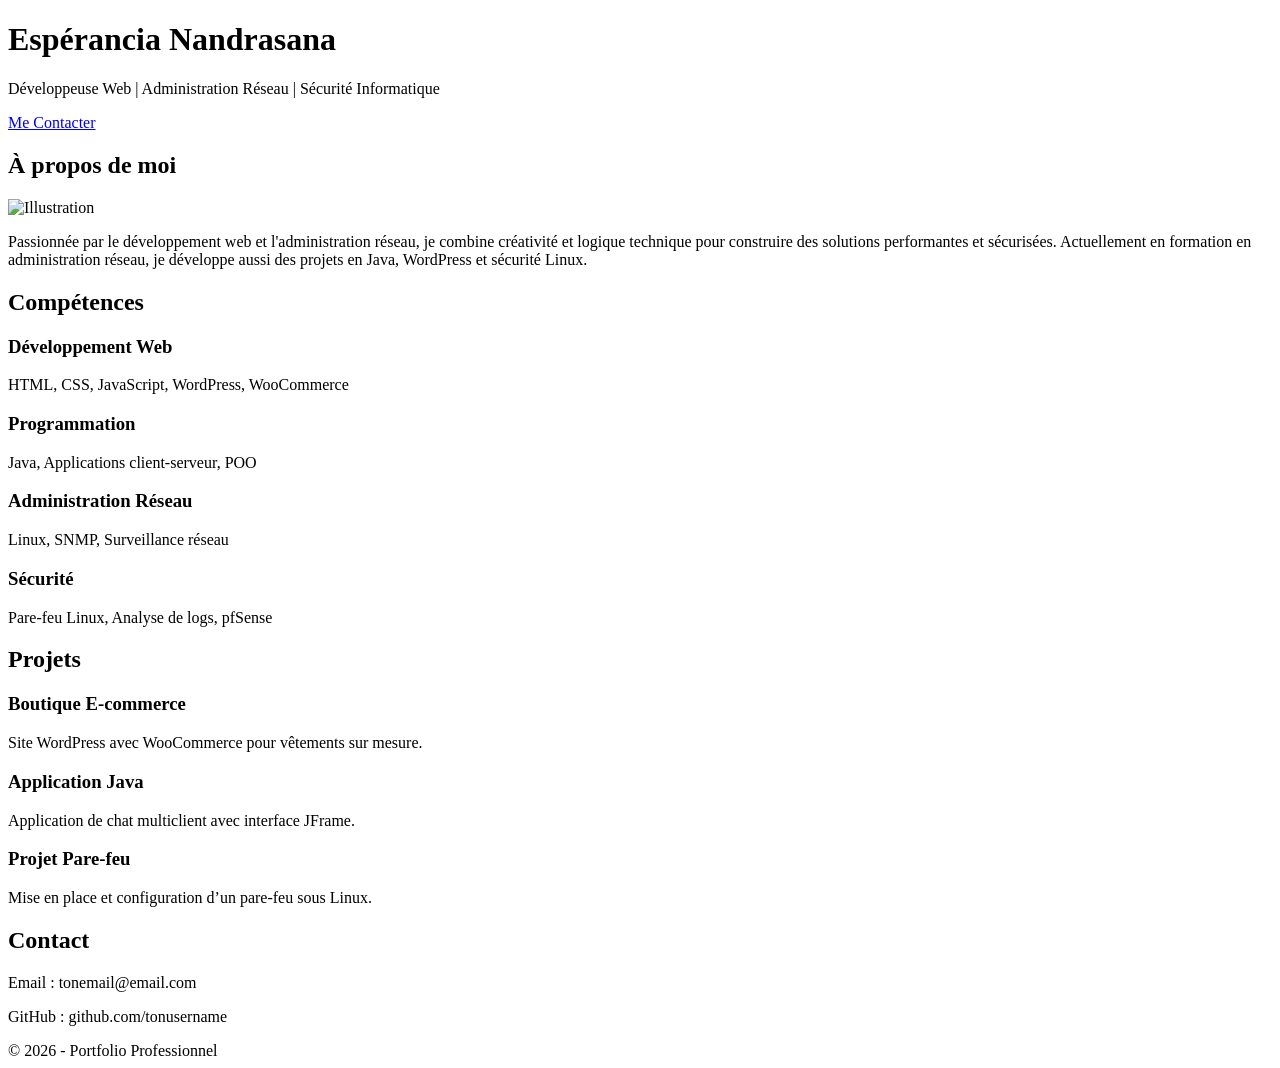
==== index.html @ 8e3c9a3a "Add files via upload" ====
<!DOCTYPE html>
<html lang="fr">
<head>
    <meta charset="UTF-8">
    <title>Portfolio - Espérancia</title>
    <meta name="viewport" content="width=device-width, initial-scale=1.0">

    <!-- Google Font -->
    <link href="https://fonts.googleapis.com/css2?family=Poppins:wght@300;400;600;700&display=swap" rel="stylesheet">

    <!-- Lien vers le CSS -->
    <link rel="stylesheet" href="style.css">
</head>
<body>

    <header>
        <h1>Espérancia Nandrasana</h1>
        <p>Développeuse Web | Administration Réseau | Sécurité Informatique</p>
        <a href="#contact" class="btn">Me Contacter</a>
    </header>

    <section>
        <h2>À propos de moi</h2>
        <div class="about">
            <img src="https://cdn-icons-png.flaticon.com/512/3135/3135715.png" alt="Illustration">
            <div class="about-text">
                <p>
                    Passionnée par le développement web et l'administration réseau,
                    je combine créativité et logique technique pour construire des
                    solutions performantes et sécurisées. Actuellement en formation
                    en administration réseau, je développe aussi des projets en
                    Java, WordPress et sécurité Linux.
                </p>
            </div>
        </div>
    </section>

    <section>
        <h2>Compétences</h2>
        <div class="skills">
            <div class="card">
                <h3>Développement Web</h3>
                <p>HTML, CSS, JavaScript, WordPress, WooCommerce</p>
            </div>
            <div class="card">
                <h3>Programmation</h3>
                <p>Java, Applications client-serveur, POO</p>
            </div>
            <div class="card">
                <h3>Administration Réseau</h3>
                <p>Linux, SNMP, Surveillance réseau</p>
            </div>
            <div class="card">
                <h3>Sécurité</h3>
                <p>Pare-feu Linux, Analyse de logs, pfSense</p>
            </div>
        </div>
    </section>

    <section>
        <h2>Projets</h2>
        <div class="projects">
            <div class="card">
                <h3>Boutique E-commerce</h3>
                <p>Site WordPress avec WooCommerce pour vêtements sur mesure.</p>
            </div>
            <div class="card">
                <h3>Application Java</h3>
                <p>Application de chat multiclient avec interface JFrame.</p>
            </div>
            <div class="card">
                <h3>Projet Pare-feu</h3>
                <p>Mise en place et configuration d’un pare-feu sous Linux.</p>
            </div>
        </div>
    </section>

    <section id="contact">
        <h2>Contact</h2>
        <div class="contact">
            <p>Email : tonemail@email.com</p>
            <p>GitHub : github.com/tonusername</p>
        </div>
    </section>

    <footer>
        © 2026 - Portfolio Professionnel
    </footer>

</body>
</html>
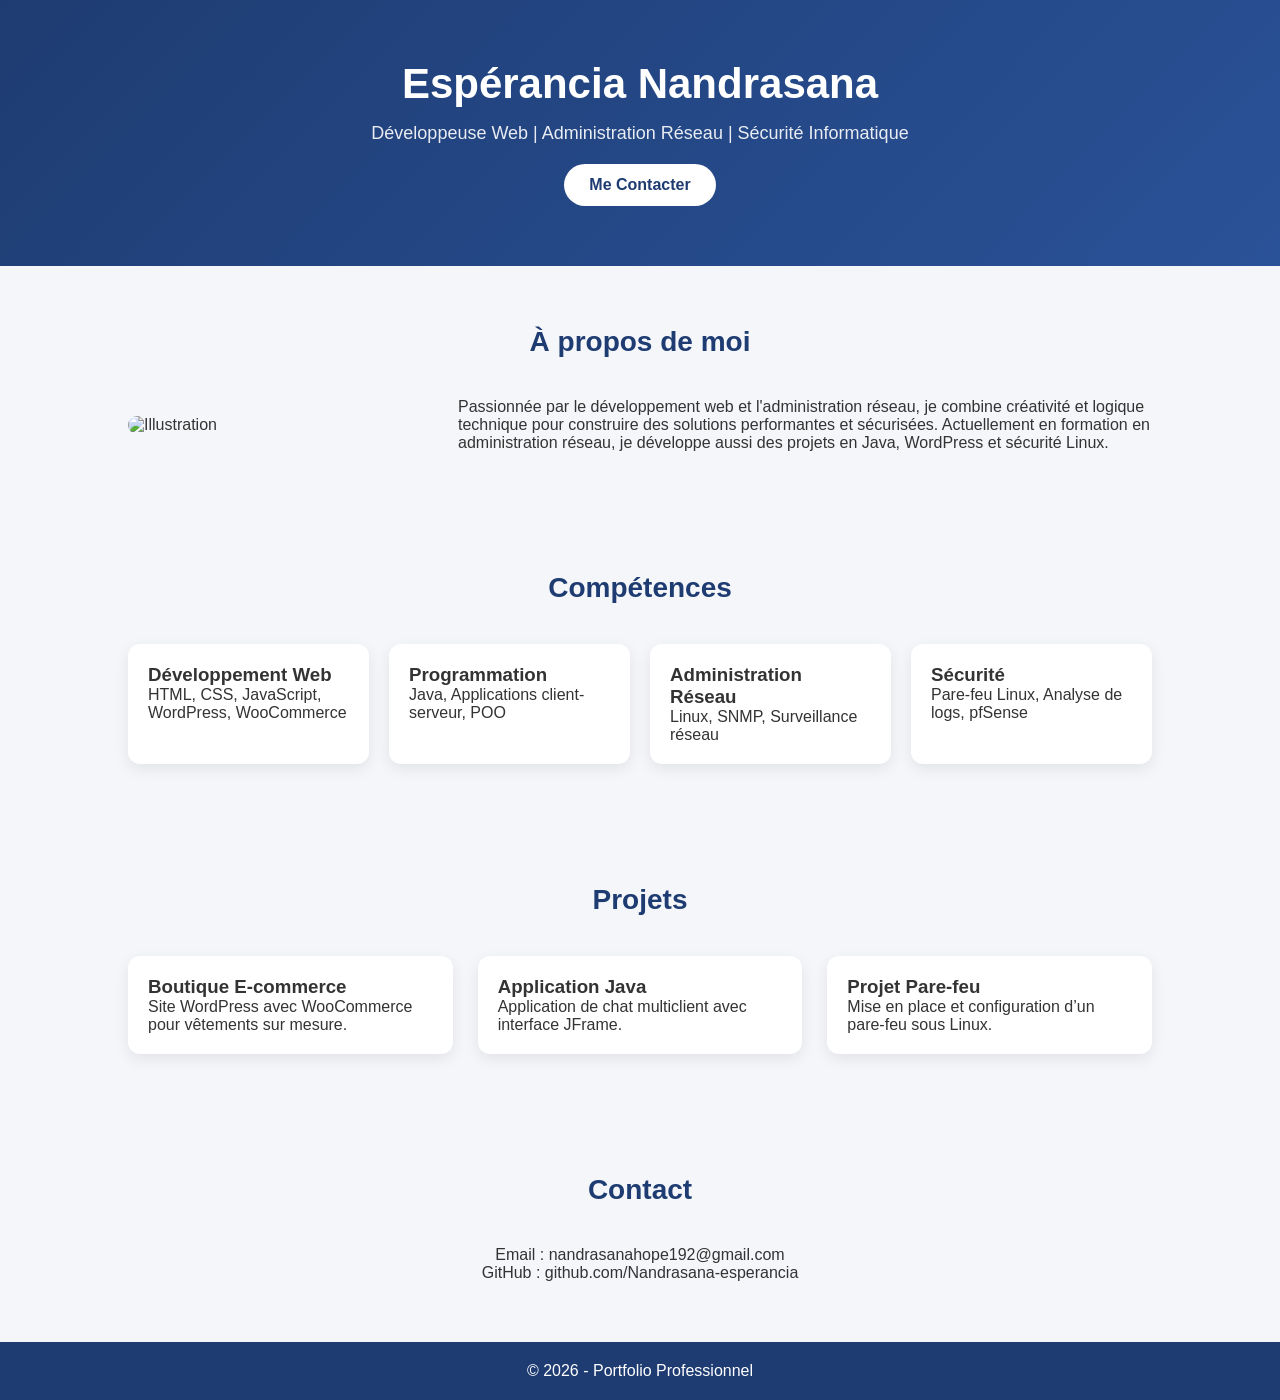
==== commit 709f2830: "Update index.html" ====
--- a/index.html
+++ b/index.html
@@ -78,8 +78,8 @@
     <section id="contact">
         <h2>Contact</h2>
         <div class="contact">
-            <p>Email : tonemail@email.com</p>
-            <p>GitHub : github.com/tonusername</p>
+            <p>Email : nandrasanahope192@gmail.com</p>
+            <p>GitHub : github.com/Nandrasana-esperancia</p>
         </div>
     </section>
 
@@ -88,4 +88,5 @@
     </footer>
 
 </body>
-</html>+
+</html>
--- a/style.css
+++ b/style.css
@@ -0,0 +1,127 @@
+* {
+    margin: 0;
+    padding: 0;
+    box-sizing: border-box;
+}
+
+body {
+    font-family: 'Poppins', sans-serif;
+    background: #f4f6f9;
+    color: #333;
+}
+
+/* HEADER */
+header {
+    background: linear-gradient(135deg, #1e3c72, #2a5298);
+    color: white;
+    padding: 60px 20px;
+    text-align: center;
+}
+
+header h1 {
+    font-size: 42px;
+    margin-bottom: 15px;
+}
+
+header p {
+    font-size: 18px;
+    opacity: 0.9;
+}
+
+.btn {
+    display: inline-block;
+    margin-top: 20px;
+    padding: 12px 25px;
+    background: white;
+    color: #1e3c72;
+    text-decoration: none;
+    border-radius: 30px;
+    font-weight: 600;
+    transition: 0.3s;
+}
+
+.btn:hover {
+    background: #ffcc00;
+    color: black;
+}
+
+/* SECTIONS */
+section {
+    padding: 60px 10%;
+}
+
+h2 {
+    text-align: center;
+    margin-bottom: 40px;
+    font-size: 28px;
+    color: #1e3c72;
+}
+
+/* ABOUT */
+.about {
+    display: flex;
+    align-items: center;
+    justify-content: space-between;
+    flex-wrap: wrap;
+    gap: 30px;
+}
+
+.about img {
+    width: 300px;
+    border-radius: 15px;
+}
+
+.about-text {
+    flex: 1;
+}
+
+/* SKILLS */
+.skills {
+    display: grid;
+    grid-template-columns: repeat(auto-fit, minmax(200px, 1fr));
+    gap: 20px;
+}
+
+.card {
+    background: white;
+    padding: 20px;
+    border-radius: 12px;
+    box-shadow: 0 5px 15px rgba(0,0,0,0.08);
+    transition: 0.3s;
+}
+
+.card:hover {
+    transform: translateY(-5px);
+}
+
+/* PROJECTS */
+.projects {
+    display: grid;
+    grid-template-columns: repeat(auto-fit, minmax(250px, 1fr));
+    gap: 25px;
+}
+
+/* CONTACT */
+.contact {
+    text-align: center;
+}
+
+/* FOOTER */
+footer {
+    background: #1e3c72;
+    color: white;
+    text-align: center;
+    padding: 20px;
+}
+
+/* RESPONSIVE */
+@media(max-width: 768px) {
+    .about {
+        flex-direction: column;
+        text-align: center;
+    }
+
+    .about img {
+        width: 200px;
+    }
+}
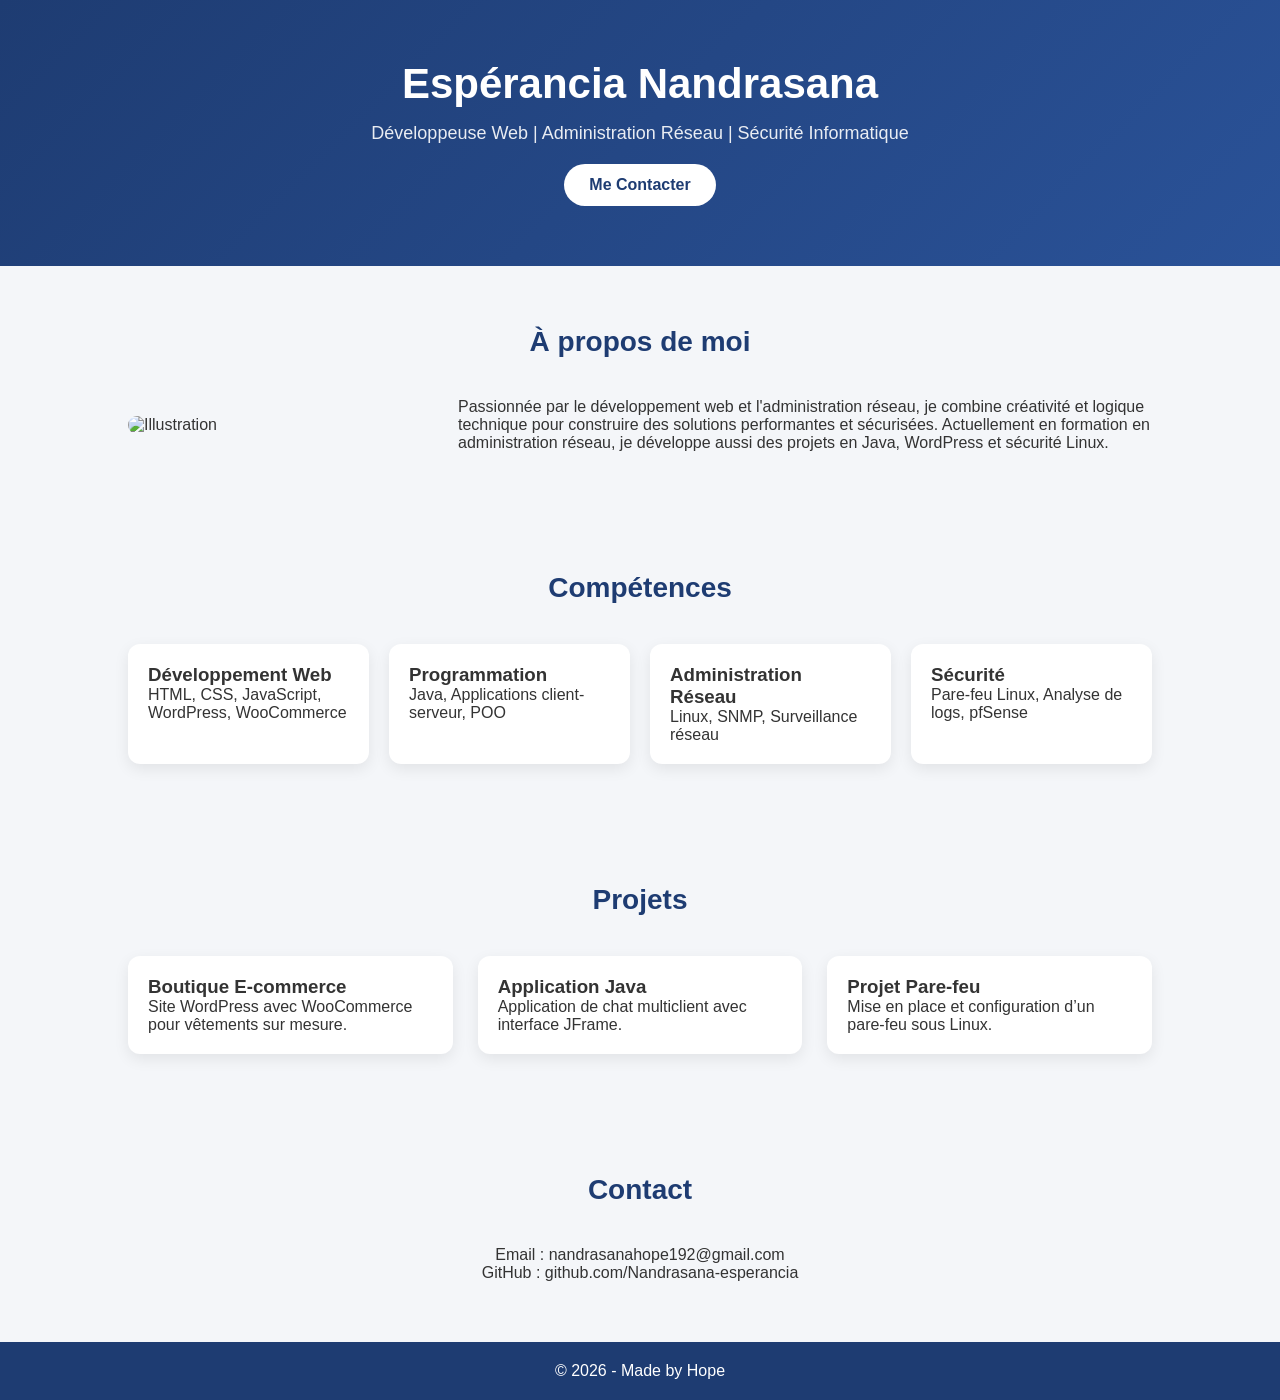
==== commit 9596e6f7: "Update index.html" ====
--- a/index.html
+++ b/index.html
@@ -84,9 +84,10 @@
     </section>
 
     <footer>
-        © 2026 - Portfolio Professionnel
+        © 2026 - Made by Hope
     </footer>
 
 </body>
 
 </html>
+
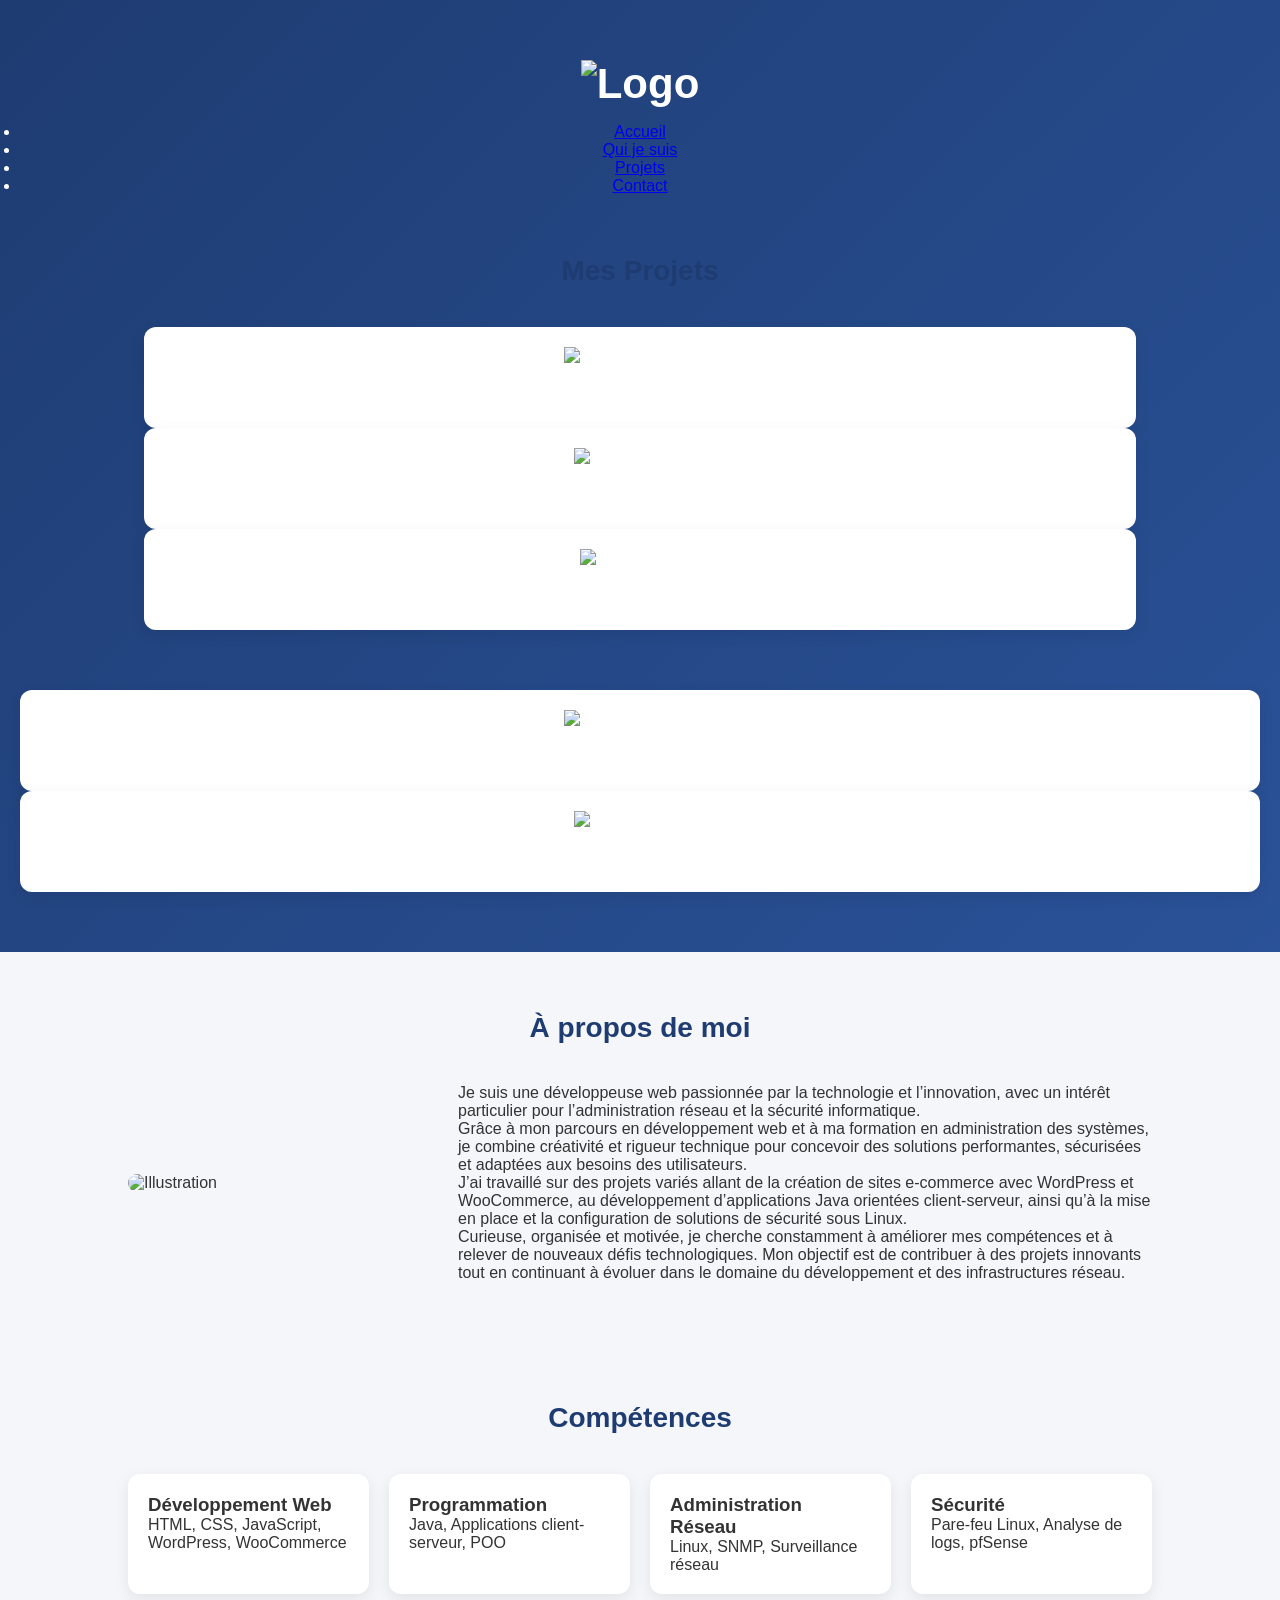
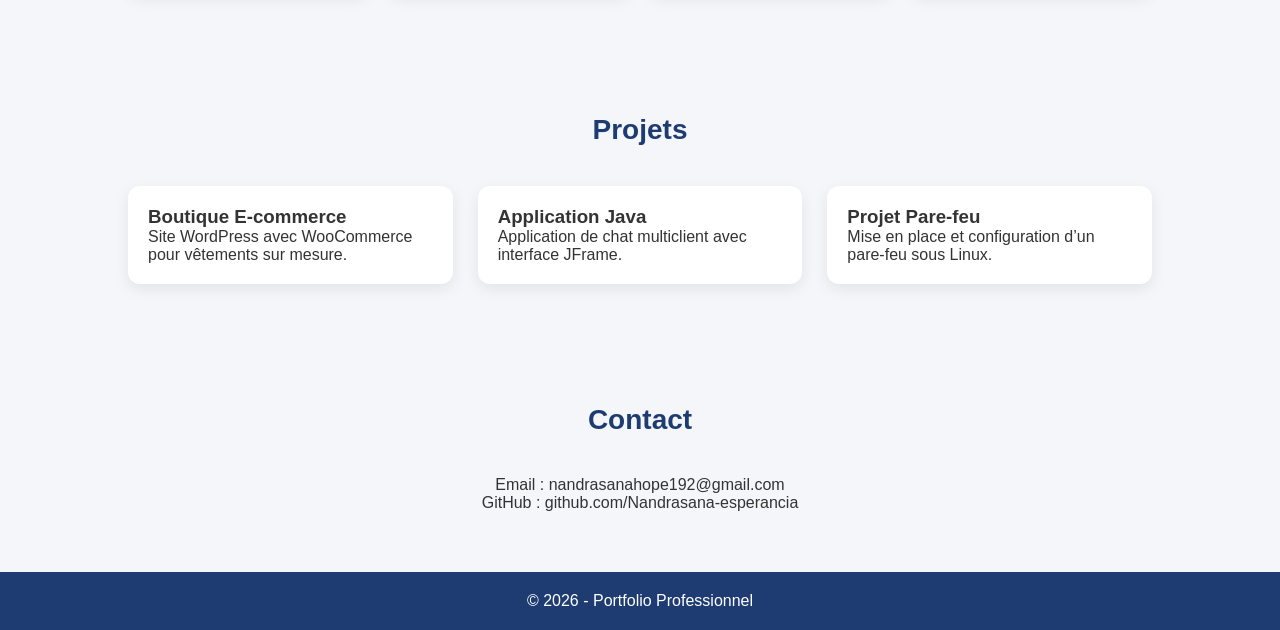
==== commit b21abe34: "Add files via upload" ====
--- a/index.html
+++ b/index.html
@@ -14,22 +14,81 @@
 <body>
 
     <header>
-        <h1>Espérancia Nandrasana</h1>
-        <p>Développeuse Web | Administration Réseau | Sécurité Informatique</p>
-        <a href="#contact" class="btn">Me Contacter</a>
+    <nav class="navbar">
+        <h1 class="logo">
+          <img src="images/logo-dark-transparent.png" alt="Logo">
+        </h1>
+        <ul class="nav-links">
+            <li><a href="index.html">Accueil</a></li>
+            <li><a href="Apropos.html">Qui je suis</a></li>
+            <li><a href="projets.html">Projets</a></li>
+            <li><a href="contact.html">Contact</a></li>
+        </ul>
+    </nav>
+
+    <div class="hero">
+        <section class="cards-section">
+       <h2>Mes Projets</h2>
+
+        <div class="cards-container">
+
+        <div class="card">
+            <img src="images/projet1.jpg" alt="Projet E-commerce">
+            <div class="card-content">
+                <h3>Boutique E-commerce</h3>
+                <p>Site WordPress avec WooCommerce pour vêtements sur mesure.</p>
+            </div>
+        </div>
+
+        <div class="card">
+            <img src="images/projet2.jpg" alt="Application Java">
+            <div class="card-content">
+                <h3>Application Java</h3>
+                <p>Application de chat multiclient développée en Java.</p>
+            </div>
+        </div>
+
+        <div class="card">
+            <img src="images/projet3.jpg" alt="Projet Sécurité">
+            <div class="card-content">
+                <h3>Projet Pare-feu</h3>
+                <p>Mise en place et configuration d’un pare-feu sous Linux.</p>
+            </div>
+        </div>
+
+    </div>
+</section>
+
+    <div class="cards-container">
+
+        <div class="card">
+            <img src="images/projet1.jpg" alt="Projet E-commerce">
+            <div class="card-content">
+                <h3>Boutique E-commerce</h3>
+                <p>Site WordPress avec WooCommerce pour vêtements sur mesure.</p>
+            </div>
+        </div>
+
+        <div class="card">
+            <img src="images/projet2.jpg" alt="Application Java">
+            <div class="card-content">
+                <h3>Application Java</h3>
+                <p>Application de chat multiclient développée en Java.</p>
+            </div>
+        </div>
+    </div>
     </header>
 
     <section>
         <h2>À propos de moi</h2>
         <div class="about">
-            <img src="https://cdn-icons-png.flaticon.com/512/3135/3135715.png" alt="Illustration">
+            <img src="images/Profil.png" alt="Illustration">
             <div class="about-text">
                 <p>
-                    Passionnée par le développement web et l'administration réseau,
-                    je combine créativité et logique technique pour construire des
-                    solutions performantes et sécurisées. Actuellement en formation
-                    en administration réseau, je développe aussi des projets en
-                    Java, WordPress et sécurité Linux.
+                    Je suis une développeuse web passionnée par la technologie et l’innovation, avec un intérêt particulier pour l’administration réseau et la sécurité informatique.
+               </br>Grâce à mon parcours en développement web et à ma formation en administration des systèmes, je combine créativité et rigueur technique pour concevoir des solutions performantes, sécurisées et adaptées aux besoins des utilisateurs.
+               </br>J’ai travaillé sur des projets variés allant de la création de sites e-commerce avec WordPress et WooCommerce, au développement d’applications Java orientées client-serveur, ainsi qu’à la mise en place et la configuration de solutions de sécurité sous Linux.
+               </br>Curieuse, organisée et motivée, je cherche constamment à améliorer mes compétences et à relever de nouveaux défis technologiques. Mon objectif est de contribuer à des projets innovants tout en continuant à évoluer dans le domaine du développement et des infrastructures réseau.
                 </p>
             </div>
         </div>
@@ -84,10 +143,8 @@
     </section>
 
     <footer>
-        © 2026 - Made by Hope
+        © 2026 - Portfolio Professionnel
     </footer>
 
 </body>
-
-</html>
-
+</html>
